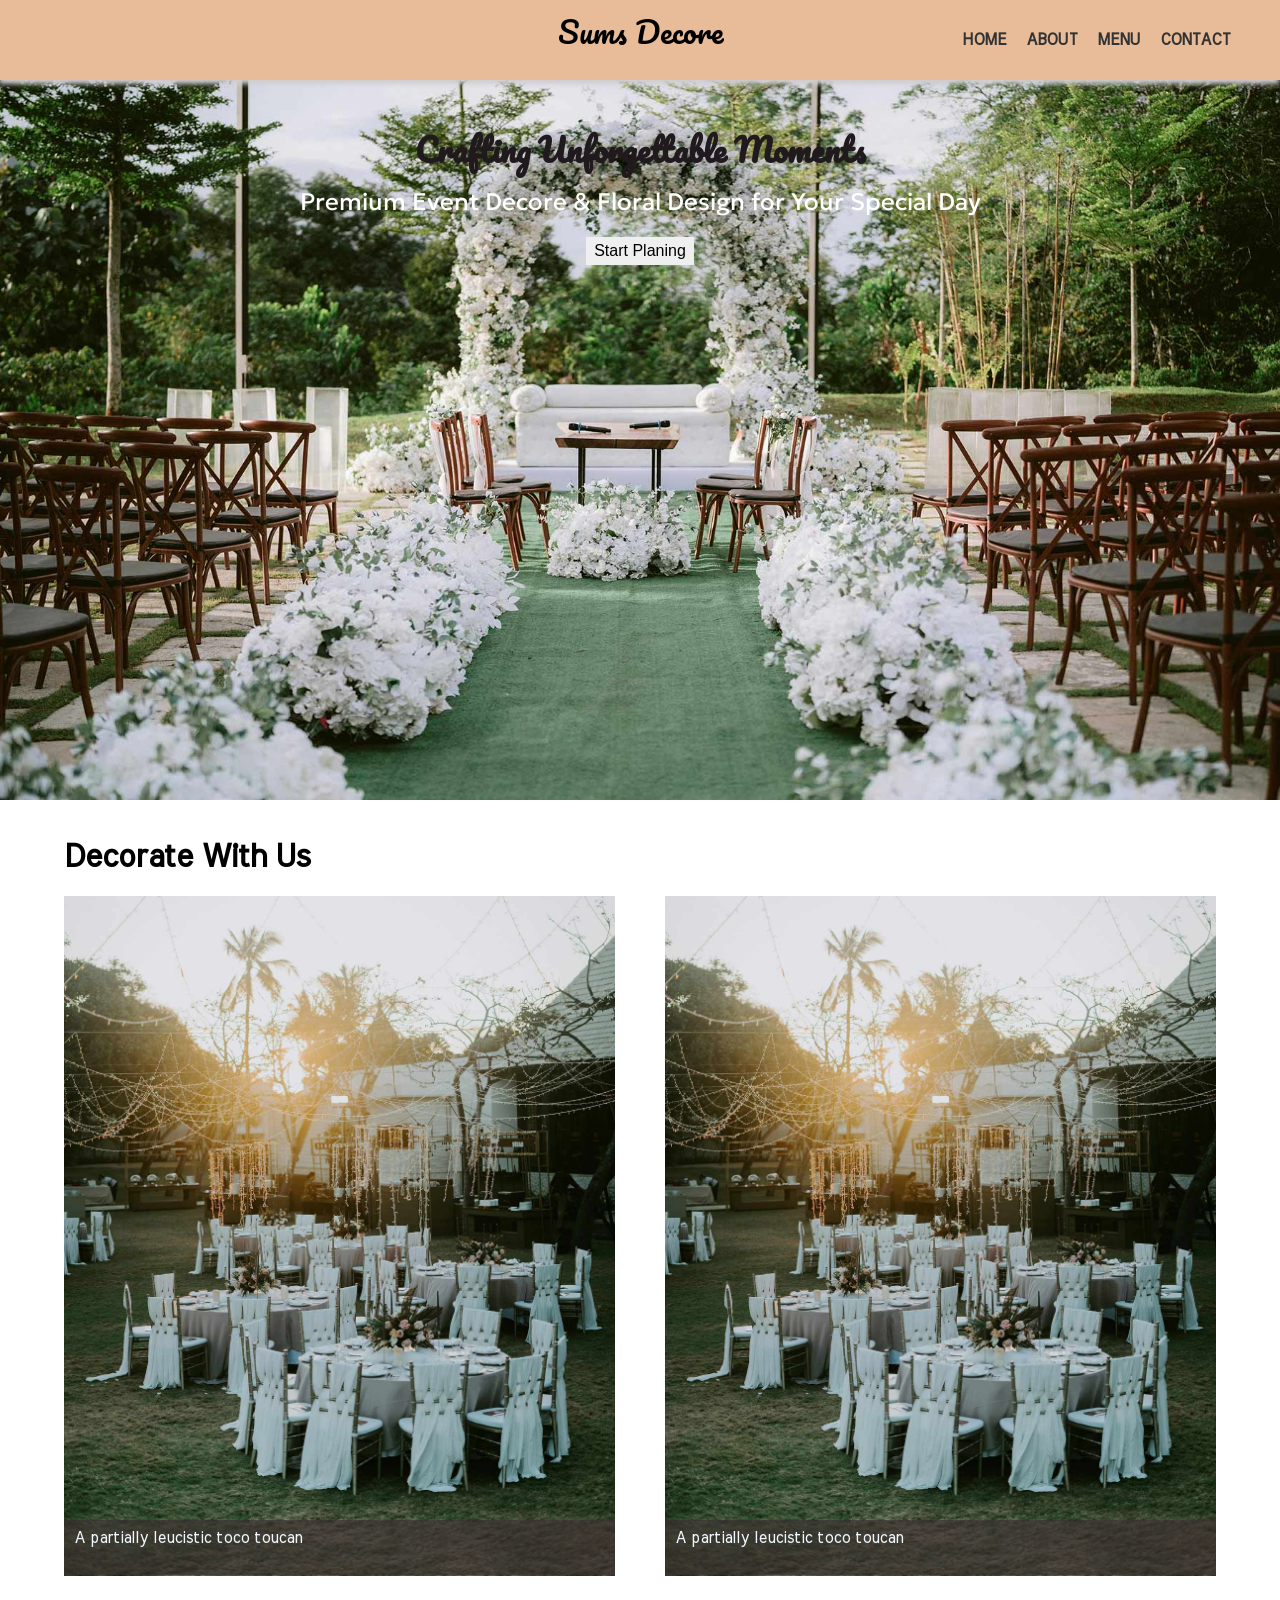
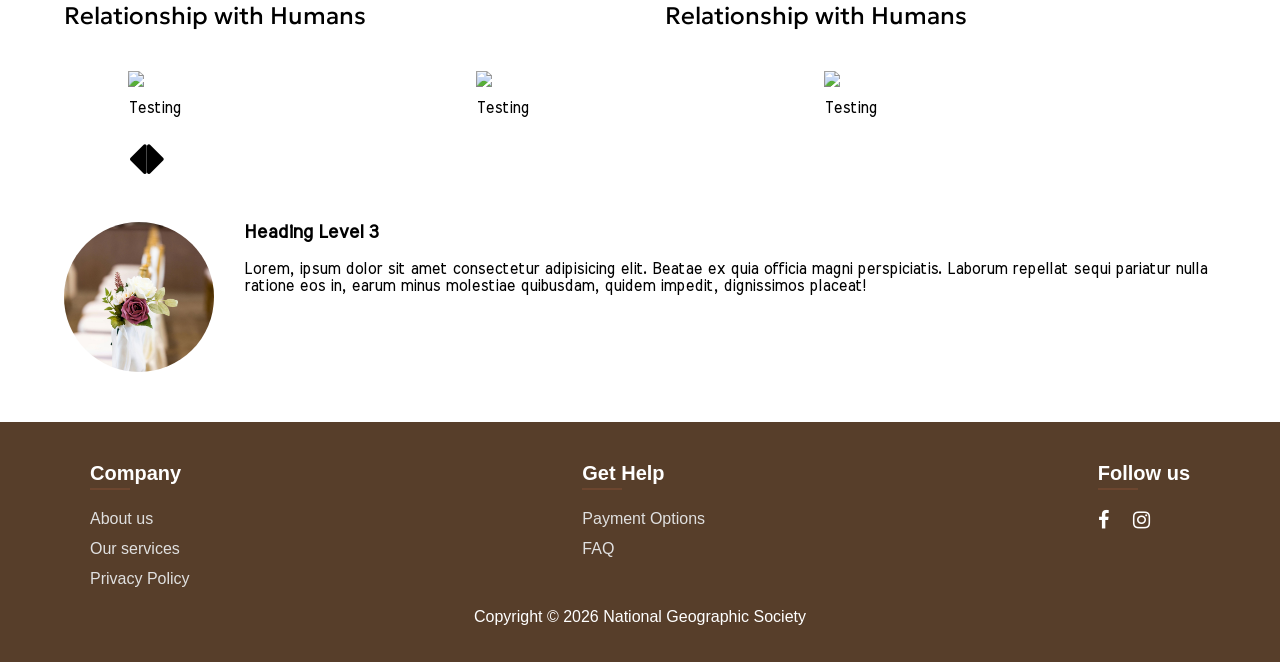
==== Slide-Nav-main/index.html @ 7c8da00c "Add files via upload" ====
<!DOCTYPE html>
<html lang="en">
<head>
    <meta charset="UTF-8">
    <meta name="viewport" content="width=device-width, initial-scale=1.0">
    <title>Sums Decore</title>
    <link rel="stylesheet" href="style.css">
    <link rel="preconnect" href="https://fonts.googleapis.com">
    <link rel="preconnect" href="https://fonts.gstatic.com" crossorigin>
    <link rel="preconnect" href="https://fonts.googleapis.com">
    <link rel="preconnect" href="https://fonts.gstatic.com" crossorigin>
    <link rel="preconnect" href="https://fonts.googleapis.com">
    <link rel="preconnect" href="https://fonts.gstatic.com" crossorigin>
    <link href="https://fonts.googleapis.com/css2?family=Geologica:wght,CRSV@100..900,0&family=Meera+Inimai&family=Pacifico&display=swap" rel="stylesheet">

    <link rel="stylesheet" href="https://cdnjs.cloudflare.com/ajax/libs/font-awesome/4.7.0/css/font-awesome.min.css">
    <!-- Allows for icons -->
    <script src='https://use.fontawesome.com/826a7e3dce.js' crossorigin='anonymous'></script>
    <script src="https://cdnjs.cloudflare.com/ajax/libs/jquery/2.2.2/jquery.min.js"></script>
    <script src="https://cdnjs.cloudflare.com/ajax/libs/OwlCarousel2/2.1.3/owl.carousel.min.js"></script>
    <!-- Javascript library: jquery -->
    <link rel="stylesheet" href="https://cdnjs.cloudflare.com/ajax/libs/OwlCarousel2/2.1.3/assets/owl.carousel.min.css">
    <script src="nav.js"></script>
    <!-- Navigation functions -->


</head>
<body>
    <!-- Replace your header with this: -->
    <header>
        <nav>
            <div id="navbar">
                <div id="logo" class="reverse">
                    <div class="logo">Sums Decore</div>
                    <div class="mobile-btn" onclick="openNav()">&#9776;</div>
                </div>
                <!-- Nav For Desktop -->
                <!--You can change the links below -->
                <div id="links">
                    <a href="index.html">Home</a>
                    <a href="">About</a>
                    <a href="">Menu</a>
                    <a href="">Contact</a>
                </div>
            </div>

        </nav>
        <!-- Slide Out Nav For Mobile -->
        <!---Change the links to match the links above -->
        <div id="mySidenav" class="sidenav">
            <a href="javascript:void(0)" class="closebtn" onclick="closeNav()">&times;</a>
            <a href="index.html">Home</a>
            <a href="">About</a>
            <a href="">Menu</a>
            <a href="">Contact</a>
        </div>
    </header>
    <!--  tow kow too kan-->
    <div class="hero-homepage">
        <div>
            <h1 class="hero-heading">Crafting Unforgettable Moments</h1>
            <h2 class="hero-subhead">Premium Event Decore & Floral Design for Your Special Day</h2>
            <button class="hero-button">Start Planing</button>
        </div>
    </div>
        <h1 class="width-90">Decorate With Us</h1>

    <main>

        <section>
            <figure>
                <img src="images/table.jpg" alt="Another Toucan">
                <figcaption>A partially leucistic toco toucan</figcaption>
            </figure>

            <h2>Relationship with Humans</h2>
        </section>

        <section>
            <figure>
                <img src="images/table.jpg" alt="Another Toucan">
                <figcaption>A partially leucistic toco toucan</figcaption>
            </figure>
            <h2>Relationship with Humans</h2>
        </section>
        
     </main>

        <div class="carousel-wrap">
            <div class="owl-carousel">
                <div class="item">
                    <img src="http://placeholdit.com/450x450?text=1">
                    <p>Testing</p>
                </div>
                <div class="item">
                    <img src="https://placeholdit.com/450x450/d1e9c7/999999?text=2">
                    <p>Testing</p>
                </div>
                <div class="item">
                    <img src="http://placeholdit.com/450x450?text=3">
                    <P>Testing</P>
                </div>
                <div class="item">
                    <img src="https://placeholdit.com/450x450/ffffca/999999?text=4">
                    <P>Testing</P>
                </div>
                <div class="item">
                    <img src="http://placeholdit.com/450x450?text=5">
                    <p>Testing</p>
                </div>
                <div class="item">
                    <img src="https://placeholdit.com/450x450/dcf7ff/999999?text=6">
                    <P>Testing</P>
                </div>
            </div>
        </div>


        <div class="image-on-left clear-fix">
            <img src="images/rose.jpg" alt="person">
            <h3>Heading Level 3</h3>
            <p>Lorem, ipsum dolor sit amet consectetur adipisicing elit. Beatae ex quia officia magni perspiciatis. Laborum repellat sequi pariatur nulla ratione eos in, earum minus molestiae quibusdam, quidem impedit, dignissimos placeat!</p>
        </div>


    <footer>
        <div class="footer-container">
            <div class="footer-collum">
                <h3>Company</h3>
                <ul>
                    <li><a href="#">About us</a></li>
                    <li><a href="#">Our services</a></li>
                    <li><a href="#">Privacy Policy</a></li>
                </ul>
            </div>

            <div class="footer-collum">
                <h3>Get Help</h3>
                 <ul>
                    <li><a href="#">Payment Options</a></li>
                    <li><a href="#">FAQ</a></li>
                </ul>
            </div>

            <div class="footer-collum">
                <h3>Follow us</h3>
                <div class="social links">
                    <a href="#" class="fa fa-facebook"></a>
                    <a href="#" class="fa fa-instagram"></a>
            </div>

            </div>
        </div>

        <div class="footer-wrapper">
            <p>Copyright &copy; <span id="spanYear"></span> National Geographic Society</p>
        </div>

    </footer> 


   <script>
        $('#spanYear').html(new Date().getFullYear());
   </script>
   <script>
    
        $('.owl-carousel').owlCarousel({
        loop: true,
        smartSpeed: 1500,
        margin: 20,
        nav: true,
        navText: [
            "<i class='fa fa-caret-left'></i>",
            "<i class='fa fa-caret-right'></i>"
        ],
        autoplay: true,
        autoplayHoverPause: true

})
   </script>
   

  
</body>
</html>
---- Slide-Nav-main/style.css ----
body{
  font-family: "Meera Inimai",  Arial, Helvetica, sans-serif;
  font-weight: 400;
  font-style: normal;


  margin:0;
  padding:0;
}
h2{
  font-family: "Geologica", sans-serif;
  font-weight: 400;
  font-style: normal;
}

header{

}
.logo{
  position: absolute;
  left: 50%;
  transform: translateX(-50%);
  top: 5px;
  margin-top: -10;
  font-family: "Pacifico", cursive;
  font-weight: 400;
  font-style: normal;
  font-size: 30px;
}

nav{

}
nav a{

}
p{

}
p,table{
  margin-top: 13px;
}
table, td{
  border:1px solid gray;
  border-collapse: collapse;
  padding: 5px;
}
td{
  width: 200px;
}
figure{
    margin: 21px 0;
    position: relative;
    overflow: hidden;
}
figcaption{
    position: absolute;
    bottom:5px;
    height:35px;
    background-color: rgba(58, 48, 48, 0.645);
    padding:10px;
    width:100%;
    color: aliceblue;  
}
img{
    max-width: 100%;
}

.carousel-wrap {
  margin: 20px auto;
  padding: 20px auto;
  width: 80%;
  position: relative;
}

/* fix blank or flashing items on carousel */
.owl-carousel .item {
  position: relative;
  z-index: 100; 
  -webkit-backface-visibility: hidden; 
}

/* end fix */
.owl-nav > div {
  margin-top: -26px;
  position: absolute;
  top: 50%;
  color: #cdcbcd;
}

.owl-nav i {
  font-size: 52px;
}

.owl-nav .owl-prev {
  left: -30px;
}

.owl-nav .owl-next {
  right: -30px;
}

.width-90{
  display: block;
  margin: auto;
  width:90%;
}
main{
    display: block;
    margin: auto;
    width:90%;
}
section{
    
}
.image-on-left{
  height: 200px;
  width: 90%;
  margin: auto;
  display: block;
}
.clearf-fix{
  display: table;
  clear: both;
  content:"";
}

.image-on-left img{
  float:left;
  border-radius:50%;
  height:150px;
  width:150px;
  object-fit:cover;
  margin-right:30px;
  margin-bottom:30px;
}

footer{
  text-align: center;
  padding: 20px;
  background-color:#292938;
  color:white;
}


/* HERO Home page */
.hero-homepage{
  min-height: 80vh;
  flex-direction: column;
  width: 100%;
  background-image:url("images/isle.jpg");
  background-position: center;
  background-size: cover;
  margin-bottom:40px;
  display: flex;
  flex-wrap: wrap;
  align-content: center;
  overflow: scroll;
}
.hero-homepage div {
	text-align:center;
  width: 80%;
  margin: 10px auto;
  padding: 10px;
}

.hero-heading{
  font-family: "Pacifico", cursive;
 
  color: #20191e;
  margin-bottom: 10px;
  }
.hero-subhead{
  color: #fff;
  margin-top: 10px;
}
.hero-button{
  padding:5px 8px;
  font-size: 1em;
  border:0;
} 

/* HERO contact page */

/* START NAV STYLES */

#navbar {
  display: flex;
  justify-content: flex-end;
  align-items: center;
  position: relative;
  height: 80px;
  min-height: 70px;
  grid-auto-flow: column;
  background-color: #dfa372b9;
/*   grid-gap: 1.5em; */
  padding: 0 40px;
  -webkit-box-shadow: -1px 4px 5px 0px rgba(209, 205, 209, 1);
  -moz-box-shadow: -1px 4px 5px 0px rgba(209, 205, 209, 1);
  box-shadow: -1px 4px 5px 0px rgba(209, 205, 209, 1);
}

#logo {
  display: grid;
  grid-template-columns: 1fr 30px;
  /* First col is flexable width, the next is a pixil amount. It will push the icon to the right of the screen. */
  justify-content: space-between;

}

/* Hide desktop links on mobile */
#links {
  display: none;
  
}

/* Display hamburger menu */
.mobile-btn{
  font-size:30px;
  cursor:pointer; 
  font-weight:bold;
  justify-content:end;
}



.sidenav {
  height: 100%;
  width: 0;
  position: fixed;
  z-index: 1;
  top: 0;
  right: 0;
  background-color: #111;
  overflow-x: hidden;
  transition: 0.5s;
  padding-top: 60px;
}

.sidenav a {
  padding: 8px 8px 8px 32px;
  text-decoration: none;
  font-size: 25px;
  color: #ffffff;
  display: block;
  transition: 0.3s;
}

.sidenav a:hover {
  color: #fff;
}

.sidenav .closebtn {
  position: absolute;
  top: 0;
  right: 25px;
  font-size: 36px;
  margin-left: 50px;
}

/* STOP NAV STYLES ------------*/

/* START FOOTER STYLES-------- */
footer{
  background-color: #573e2a;
  padding-top: 60px 0;
  color: #ffffff;
  font-family: sans-serif;
  text-align: left;
}
.footer-container{
  max-width: 1100px;
  margin: 0 auto;
  display: flex;
  justify-content: space-between;
  padding: 0 20px;
}
.footer-collum h3 {
  font-size: 20px;
  margin-bottom: 25px;
  font-weight: 600;
  position: relative;
}
.footer-collum h3::after {
  content: '';
  position: absolute;
  left: 0;
  bottom: -5px;
  background-color: rgba(158, 91, 61, 0.3);
  height: 2px;
  width: 40px;
}
.footer-collum ul {
  list-style: none;
  margin-bottom: 0;
  padding-left: 0;

}
.footer-collum ul li {
  margin-top: 12px;
}
.footer-collum ul li a {
  color: #e0e0e0;
  text-decoration: none;
  font-size: 16px;
  transition: 0.3s ease;
}
.footer-collum ul li a:hover {
  color: #ffffff;
  padding-left: 5px;
}
.footer-wrapper{
  width: 90%;
  margin: auto;
  text-align: center;
  margin-top: 20px;
}
footer .fa{
  color: white;
  text-decoration: none;
  font-size: 20px;
  padding-right: 20px;
}
/* END FOOTER STYLES-------- */

@media only screen and (min-width:600px){
   
    main{
        display: grid;
        grid-template-columns: 1fr 1fr;
        margin: auto;
        width:90%;
        gap:50px;
    }
    section{
        
    }
    /* HERO Homepage */

    /* HERO contact page */

}/* End larger screen styles */


@media only screen and (min-width:1000px){

  /* Nav styles ----------------- */
  .mobile-btn {
    display: none;
  }

  #links {
    display: grid;
    justify-content: right;
    align-content: center;
    grid-auto-flow: column;
    /*   grid-gap: 1.5em; */
  }

  #links a {
    text-decoration: none;
    color: #333;
    text-transform: uppercase;
    font-weight: bold;
    padding:20px 10px;
  }

  #links a:hover {
    color:blue;
    background: #e9ebee;
  }
    /* END Nav styles ----------------- */

}
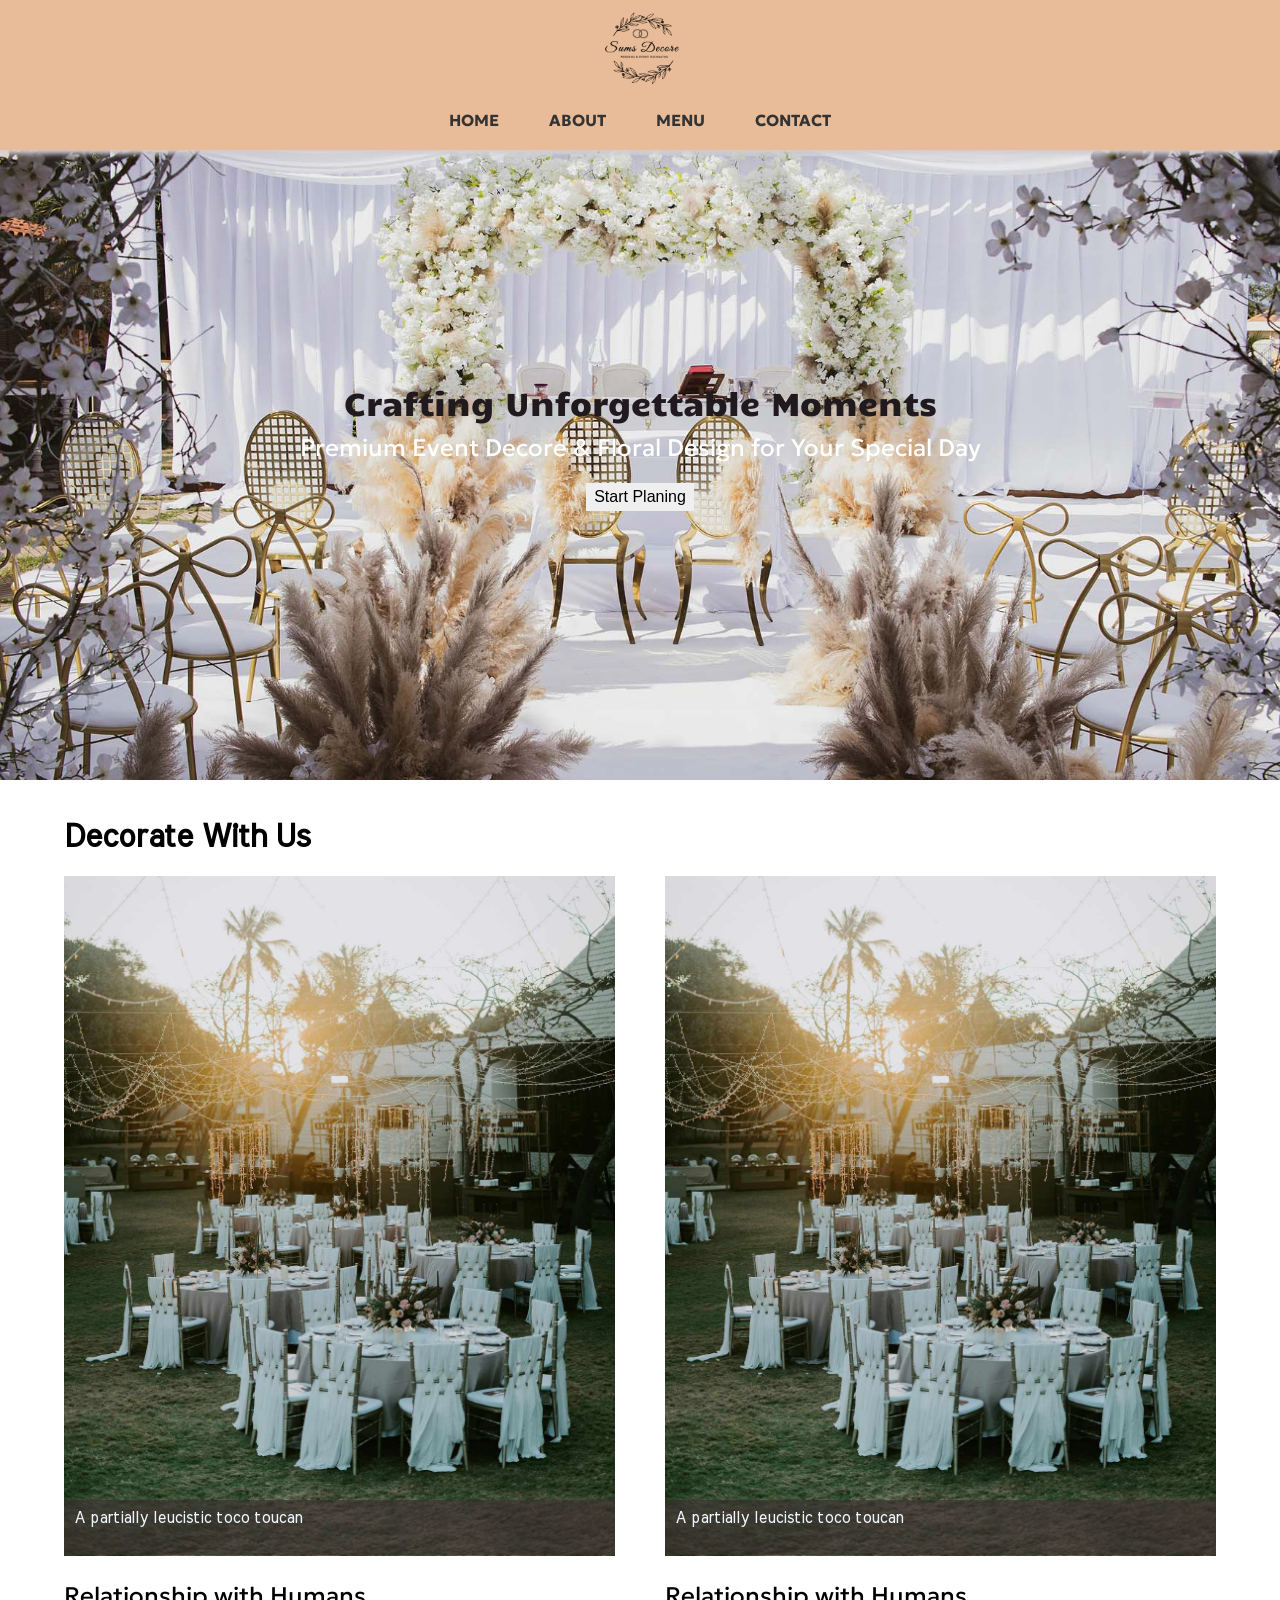
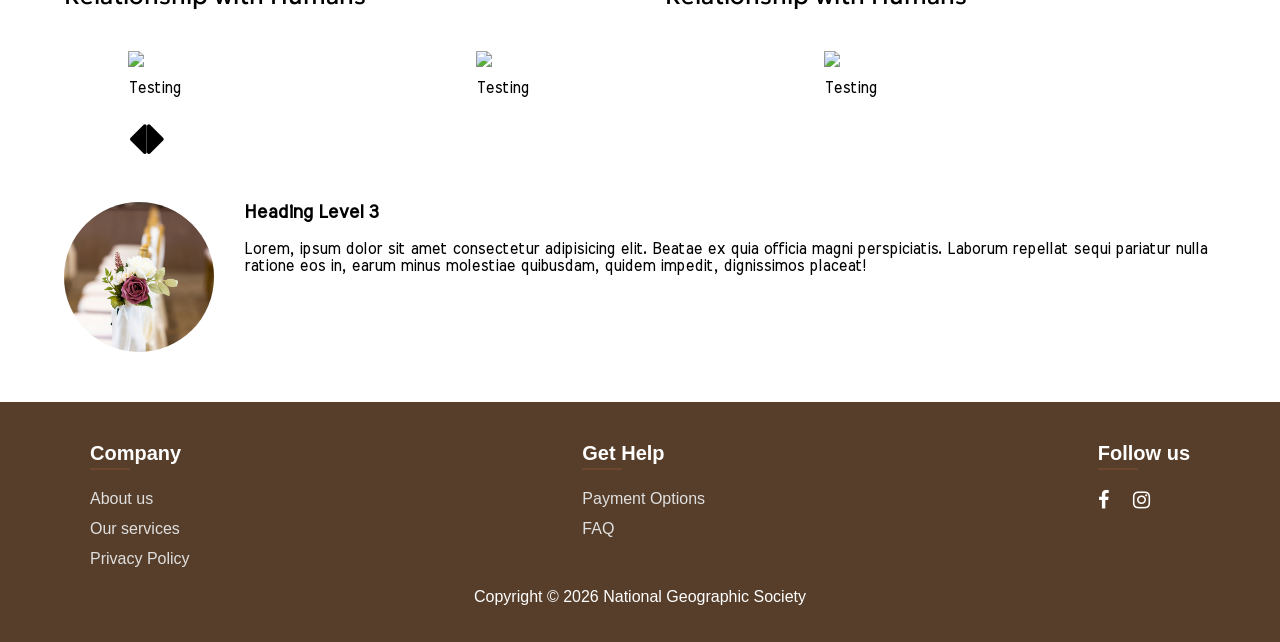
==== commit 7dec9669: "Add files via upload" ====
--- a/Slide-Nav-main/index.html
+++ b/Slide-Nav-main/index.html
@@ -12,7 +12,7 @@
     <link rel="preconnect" href="https://fonts.googleapis.com">
     <link rel="preconnect" href="https://fonts.gstatic.com" crossorigin>
     <link href="https://fonts.googleapis.com/css2?family=Geologica:wght,CRSV@100..900,0&family=Meera+Inimai&family=Pacifico&display=swap" rel="stylesheet">
-
+    <link href="https://fonts.googleapis.com/css2?family=Candal&display=swap" rel="stylesheet"> 
     <link rel="stylesheet" href="https://cdnjs.cloudflare.com/ajax/libs/font-awesome/4.7.0/css/font-awesome.min.css">
     <!-- Allows for icons -->
     <script src='https://use.fontawesome.com/826a7e3dce.js' crossorigin='anonymous'></script>
@@ -31,7 +31,7 @@
         <nav>
             <div id="navbar">
                 <div id="logo" class="reverse">
-                    <div class="logo">Sums Decore</div>
+                    <div class="logo"> <img src="images/sumslogo.png" alt=""></div>
                     <div class="mobile-btn" onclick="openNav()">&#9776;</div>
                 </div>
                 <!-- Nav For Desktop -->
@@ -57,7 +57,7 @@
     </header>
     <!--  tow kow too kan-->
     <div class="hero-homepage">
-        <div>
+        <div class="hero-text">
             <h1 class="hero-heading">Crafting Unforgettable Moments</h1>
             <h2 class="hero-subhead">Premium Event Decore & Floral Design for Your Special Day</h2>
             <button class="hero-button">Start Planing</button>
--- a/Slide-Nav-main/style.css
+++ b/Slide-Nav-main/style.css
@@ -22,10 +22,6 @@
   transform: translateX(-50%);
   top: 5px;
   margin-top: -10;
-  font-family: "Pacifico", cursive;
-  font-weight: 400;
-  font-style: normal;
-  font-size: 30px;
 }
 
 nav{
@@ -145,10 +141,10 @@
 
 /* HERO Home page */
 .hero-homepage{
-  min-height: 80vh;
+  min-height: 70vh;
   flex-direction: column;
   width: 100%;
-  background-image:url("images/isle.jpg");
+  background-image:url("images/chairs_3.jpg");
   background-position: center;
   background-size: cover;
   margin-bottom:40px;
@@ -157,19 +153,25 @@
   align-content: center;
   overflow: scroll;
 }
+.hero-text{
+  margin-top: 200px;
+}
+
 .hero-homepage div {
 	text-align:center;
   width: 80%;
-  margin: 10px auto;
+  /* margin: 10px auto; */
   padding: 10px;
 }
 
+
 .hero-heading{
-  font-family: "Pacifico", cursive;
- 
+  font-family: "Candal", sans-serif;
+  font-weight: 400;
+  font-style: normal;
   color: #20191e;
   margin-bottom: 10px;
-  }
+}
 .hero-subhead{
   color: #fff;
   margin-top: 10px;
@@ -186,10 +188,12 @@
 
 #navbar {
   display: flex;
+  flex-direction: column;
+  padding: 20px 0;
   justify-content: flex-end;
   align-items: center;
   position: relative;
-  height: 80px;
+  height: 150px;
   min-height: 70px;
   grid-auto-flow: column;
   background-color: #dfa372b9;
@@ -350,9 +354,12 @@
   }
 
   #links {
-    display: grid;
-    justify-content: right;
+
+    display: flex;
+    justify-content: center;
     align-content: center;
+    gap: 30px;
+    margin-top: 15px;
     grid-auto-flow: column;
     /*   grid-gap: 1.5em; */
   }
@@ -363,11 +370,13 @@
     text-transform: uppercase;
     font-weight: bold;
     padding:20px 10px;
+    font-family: "Geologica", sans-serif;
   }
 
   #links a:hover {
-    color:blue;
-    background: #e9ebee;
+    color:rgb(149, 235, 236);
+    background: none;
+    transition: 0.3s ease-in;
   }
     /* END Nav styles ----------------- */
 
